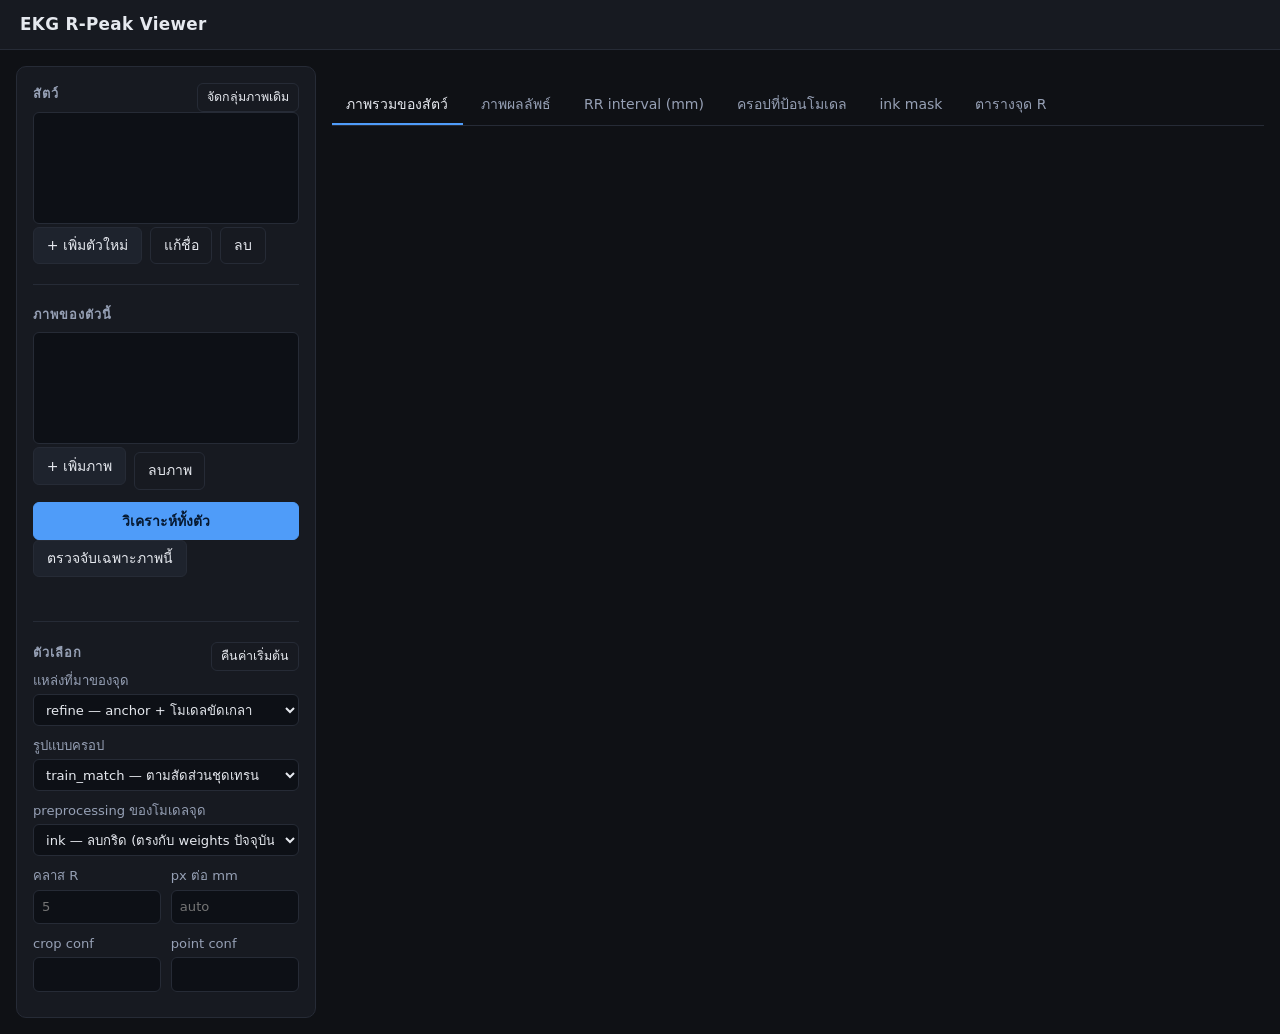
==== webapp/static/index.html @ 008ab10c "Add two-stage EKG R-peak pipeline with web dashboard Detects R peaks on scanned animal (dog/cat) EKG" ====
<!doctype html>
<html lang="th">
<head>
<meta charset="utf-8">
<meta name="viewport" content="width=device-width, initial-scale=1">
<title>EKG R-Peak Viewer</title>
<link rel="stylesheet" href="style.css">
</head>
<body>
<header>
  <h1>EKG R-Peak Viewer</h1>
  <div id="health" class="health"></div>
</header>

<main>
  <aside class="panel">
    <section>
      <div class="row spread">
        <h2>สัตว์</h2>
        <button id="migrateBtn" class="btn tiny ghost"
                title="ย้ายภาพที่วางแบน ๆ ใน data/ เข้าโฟลเดอร์ตามรหัสในชื่อไฟล์">จัดกลุ่มภาพเดิม</button>
      </div>
      <select id="patientSelect" size="6"></select>
      <div class="row">
        <button id="newPatientBtn" class="btn">+ เพิ่มตัวใหม่</button>
        <button id="editPatientBtn" class="btn ghost">แก้ชื่อ</button>
        <button id="delPatientBtn" class="btn ghost danger">ลบ</button>
      </div>

      <form id="newPatientForm" class="subform" hidden>
        <label>รหัส <input id="npId" type="text" placeholder="เช่น D001" required></label>
        <label>ชื่อ <input id="npName" type="text" placeholder="เช่น Buddy"></label>
        <label>หมายเหตุ <input id="npNote" type="text" placeholder="พันธุ์ / อายุ / อาการ"></label>
        <div class="row">
          <button type="submit" class="btn primary tiny">สร้าง</button>
          <button type="button" id="npCancel" class="btn ghost tiny">ยกเลิก</button>
        </div>
      </form>
    </section>

    <section>
      <div class="row spread">
        <h2>ภาพของตัวนี้</h2>
        <span id="imgCount" class="muted"></span>
      </div>
      <select id="imageSelect" size="6"></select>
      <div class="row">
        <label class="btn file">
          + เพิ่มภาพ
          <input id="uploader" type="file" accept=".jpg,.jpeg,.png" multiple hidden>
        </label>
        <button id="delImageBtn" class="btn ghost danger">ลบภาพ</button>
      </div>
      <button id="analyzeBtn" class="btn primary">วิเคราะห์ทั้งตัว</button>
      <button id="runBtn" class="btn">ตรวจจับเฉพาะภาพนี้</button>
      <p id="err" class="err"></p>
    </section>

    <section>
      <div class="row spread">
        <h2>ตัวเลือก</h2>
        <button id="resetOptsBtn" class="btn tiny ghost"
                title="ดึงค่าเริ่มต้นจากเซิร์ฟเวอร์มาใส่ใหม่">คืนค่าเริ่มต้น</button>
      </div>
      <label>แหล่งที่มาของจุด
        <select id="point_mode">
          <option value="refine">refine — anchor + โมเดลขัดเกลา</option>
          <option value="model_only">model_only — เชื่อโมเดลอย่างเดียว</option>
          <option value="anchor_only">anchor_only — ไม่ใช้โมเดลจุด</option>
        </select>
      </label>
      <label>รูปแบบครอป
        <select id="crop_mode">
          <option value="train_match">train_match — ตามสัดส่วนชุดเทรน</option>
          <option value="mm">mm — อิงเส้นกริด</option>
          <option value="anchored">anchored — ขยายจากกล่อง</option>
          <option value="height">height — อิงความสูงกล่อง</option>
          <option value="pitch">pitch — อิงระยะ RR</option>
          <option value="box">box — อิงความกว้างกล่อง</option>
          <option value="stretch">stretch — ยืดกล่องเป็นจัตุรัส</option>
        </select>
      </label>
      <label>preprocessing ของโมเดลจุด
        <select id="point_pre">
          <option value="ink">ink — ลบกริด (ตรงกับ weights ปัจจุบัน)</option>
          <option value="gray">gray</option>
          <option value="gray_contrast">gray_contrast</option>
          <option value="none">none</option>
        </select>
      </label>
      <div class="grid2">
        <label>คลาส R <input id="r_class_id" type="number" placeholder="5"></label>
        <label>px ต่อ mm <input id="px_per_mm" type="number" step="0.1" placeholder="auto"></label>
        <label>crop conf <input id="crop_conf" type="number" step="0.05"></label>
        <label>point conf <input id="point_conf" type="number" step="0.05"></label>
      </div>
    </section>
  </aside>

  <section class="content">
    <div id="viewing" class="viewing" hidden></div>
    <div id="stats" class="stats"></div>
    <div id="warn" class="warn" hidden></div>

    <nav class="tabs">
      <button class="tab active" data-tab="patient">ภาพรวมของสัตว์</button>
      <button class="tab" data-tab="overlay">ภาพผลลัพธ์</button>
      <button class="tab" data-tab="rr">RR interval (mm)</button>
      <button class="tab" data-tab="crops">ครอปที่ป้อนโมเดล</button>
      <button class="tab" data-tab="mask">ink mask</button>
      <button class="tab" data-tab="table">ตารางจุด R</button>
    </nav>

    <div id="tab-patient" class="tabpane">
      <div id="patientHead" class="patient-head"></div>
      <div id="patientAgg" class="stats"></div>
      <div id="patientGrid" class="pgrid"></div>
    </div>

    <div id="tab-overlay" class="tabpane" hidden>
      <div class="row toolbar">
        <label class="chk"><input id="showBoxes" type="checkbox" checked> กรอบจังหวะ</label>
        <label class="chk"><input id="showMarks" type="checkbox" checked> จุด R</label>
        <label class="chk"><input id="showLandmarks" type="checkbox" checked> จุดอื่น ๆ ของโมเดล</label>
        <label class="chk"><input id="showOrigin" type="checkbox" checked> เส้นอ้างอิง x=0</label>
        <label class="chk"><input id="showGrid" type="checkbox"> เส้นกริด 5 mm</label>
        <label>ความกว้าง <input id="zoom" type="range" min="600" max="6000" step="100" value="1600"></label>
        <span class="legend"><i class="dot red"></i>R จากโมเดล <i class="dot orange"></i>R จาก anchor <i class="dot faint"></i>landmark อื่น <i class="dot green"></i>กรอบจังหวะ</span>
      </div>
      <div class="scroller"><img id="overlay" alt=""></div>
    </div>

    <div id="tab-rr" class="tabpane" hidden>
      <p class="hint">ระยะทั้งหมดวัดจากเส้นกริดหลักของภาพ (เส้นละ 5 mm)
        โดยใช้เส้นที่อยู่นอกจังหวะซ้ายสุดเป็น x = 0</p>
      <div id="rrSummary" class="stats"></div>
      <div id="rrChart" class="chartbox"></div>
      <div class="scroller"><table id="rrTable"></table></div>
    </div>

    <div id="tab-crops" class="tabpane" hidden>
      <p class="hint">กากบาทเขียว = ตำแหน่งที่ชุดเทรนวางยอด R ไว้ ครอปเหล่านี้ควรหน้าตาเหมือนภาพชุดเทรนโมเดลจุด</p>
      <div class="scroller"><img id="crops" alt=""></div>
    </div>

    <div id="tab-mask" class="tabpane" hidden>
      <p class="hint">ซ้าย = ภาพจริงของจังหวะ ขวา = ink mask ที่ใช้หายอด R ถ้ามีแถบตั้งพาดเต็มความสูงแปลว่าเส้นกริดหลุดเข้ามา<br>
        <i class="dot green"></i>anchor จาก image processing <i class="dot red"></i>R จากโมเดล <i class="dot orange"></i>R ที่ใช้ค่าจาก anchor <i class="dot faint"></i>landmark อื่น</p>
      <label>จังหวะที่ <input id="maskIndex" type="number" min="0" value="0" style="width:5rem"></label>
      <div class="scroller"><img id="mask" alt=""></div>
    </div>

    <div id="tab-table" class="tabpane" hidden>
      <div class="row toolbar">
        <a id="csvLink" class="btn ghost" href="#">ดาวน์โหลด CSV</a>
        <label class="chk"><input id="onlyFlagged" type="checkbox"> เฉพาะแถวที่ติด flag</label>
      </div>
      <div class="scroller"><table id="table"></table></div>
    </div>
  </section>
</main>

<script src="app.js"></script>
</body>
</html>
---- webapp/static/style.css ----
:root {
  --bg: #0f1115;
  --panel: #171a21;
  --line: #262b36;
  --fg: #e6e9ef;
  --muted: #96a0b5;
  --accent: #4f9cf9;
  --ok: #43c07a;
  --warn: #f0a33a;
  --bad: #ef5a5a;
}

* { box-sizing: border-box; }

body {
  margin: 0;
  background: var(--bg);
  color: var(--fg);
  font: 14px/1.5 "Segoe UI", "Noto Sans Thai", system-ui, sans-serif;
}

header {
  display: flex;
  align-items: center;
  justify-content: space-between;
  gap: 1rem;
  padding: .75rem 1.25rem;
  border-bottom: 1px solid var(--line);
  background: var(--panel);
}

h1 { font-size: 1.05rem; margin: 0; letter-spacing: .02em; }
h2 { font-size: .8rem; margin: 0 0 .5rem; color: var(--muted); text-transform: uppercase; letter-spacing: .08em; }

.health { font-size: .8rem; color: var(--muted); }
.health .bad { color: var(--bad); }
.health .ok { color: var(--ok); }

main { display: grid; grid-template-columns: 300px 1fr; gap: 1rem; padding: 1rem; align-items: start; }

.panel { background: var(--panel); border: 1px solid var(--line); border-radius: 10px; padding: 1rem; position: sticky; top: 1rem; }
.panel section + section { margin-top: 1.25rem; padding-top: 1.25rem; border-top: 1px solid var(--line); }

select, input[type=number], input[type=text] {
  width: 100%;
  background: #0d1016;
  color: var(--fg);
  border: 1px solid var(--line);
  border-radius: 6px;
  padding: .4rem .5rem;
  font: inherit;
}
select[size] { padding: .25rem; }
label { display: block; margin-bottom: .6rem; color: var(--muted); font-size: .82rem; }
label > select, label > input { margin-top: .25rem; color: var(--fg); }

.grid2 { display: grid; grid-template-columns: 1fr 1fr; gap: 0 .6rem; }
.row { display: flex; gap: .5rem; align-items: center; flex-wrap: wrap; }

.btn {
  display: inline-block;
  border: 1px solid var(--line);
  background: #1e232d;
  color: var(--fg);
  border-radius: 6px;
  padding: .45rem .8rem;
  font: inherit;
  cursor: pointer;
  text-decoration: none;
}
.btn:hover { border-color: var(--accent); }
.btn.primary { background: var(--accent); border-color: var(--accent); color: #06182f; font-weight: 600; width: 100%; margin-top: .5rem; }
.btn.primary[disabled] { opacity: .5; cursor: progress; }
.btn.ghost { background: transparent; }
.btn.file { cursor: pointer; }

.err { color: var(--bad); font-size: .82rem; min-height: 1.2em; margin: .5rem 0 0; white-space: pre-wrap; }

.content { min-width: 0; }

.stats { display: flex; flex-wrap: wrap; gap: .5rem; margin-bottom: .75rem; }
.chip { background: var(--panel); border: 1px solid var(--line); border-radius: 999px; padding: .3rem .75rem; font-size: .82rem; }
.chip b { color: var(--fg); }
.chip span { color: var(--muted); }
.chip.good { border-color: var(--ok); }
.chip.bad { border-color: var(--bad); }

.warn { background: #3a2a12; border: 1px solid var(--warn); color: #ffd9a0; padding: .6rem .9rem; border-radius: 8px; margin-bottom: .75rem; font-size: .85rem; }

.tabs { display: flex; gap: .25rem; border-bottom: 1px solid var(--line); margin-bottom: .75rem; }
.tab { background: none; border: none; border-bottom: 2px solid transparent; color: var(--muted); padding: .5rem .9rem; cursor: pointer; font: inherit; }
.tab.active { color: var(--fg); border-bottom-color: var(--accent); }

.toolbar { margin-bottom: .6rem; color: var(--muted); font-size: .82rem; }
.chk { display: inline-flex; align-items: center; gap: .35rem; margin: 0; }
.chk input { width: auto; margin: 0; }
.legend { margin-left: auto; display: inline-flex; align-items: center; gap: .4rem; }
.dot { width: .7rem; height: .7rem; border-radius: 50%; display: inline-block; margin-left: .5rem; }
.dot.red { background: #ef4444; }
.dot.orange { background: #f59e0b; }
.dot.green { background: #3ec46d; }
.dot.faint { background: #ef4444; opacity: .45; width: .45rem; height: .45rem; }

.hint { color: var(--muted); font-size: .82rem; margin: 0 0 .6rem; }

.scroller { overflow: auto; border: 1px solid var(--line); border-radius: 8px; background: #0b0d12; max-height: 78vh; }
.scroller img { display: block; image-rendering: crisp-edges; }

table { border-collapse: collapse; width: 100%; font-size: .82rem; }
th, td { padding: .35rem .6rem; text-align: right; border-bottom: 1px solid var(--line); white-space: nowrap; }
th { position: sticky; top: 0; background: var(--panel); color: var(--muted); text-align: right; z-index: 1; }
td:first-child, th:first-child { text-align: left; }
tr.flagged td { background: #3a2a12; }
tr.anchor td:nth-child(7) { color: var(--warn); }

@media (max-width: 900px) {
  main { grid-template-columns: 1fr; }
  .panel { position: static; }
}

.chartbox { border: 1px solid var(--line); border-radius: 8px; background: #0b0d12; padding: .75rem; margin-bottom: .75rem; overflow-x: auto; }
.chartbox svg { display: block; }
.chartbox .bar { fill: var(--accent); }
.chartbox .bar.out { fill: var(--warn); }
.chartbox .mean { stroke: var(--ok); stroke-dasharray: 4 3; }
.chartbox text { fill: var(--muted); font-size: 10px; }

/* ---------- ทะเบียนสัตว์ ---------- */
.row.spread { justify-content: space-between; width: 100%; }
.btn.tiny { padding: .25rem .55rem; font-size: .78rem; }
.btn.danger:hover { border-color: var(--bad); color: var(--bad); }
.muted { color: var(--muted); font-size: .78rem; }
.subform { margin-top: .6rem; padding-top: .6rem; border-top: 1px dashed var(--line); }
.subform input { margin-top: .2rem; }

.patient-head { margin-bottom: .75rem; }
.patient-head h3 { margin: 0 0 .15rem; font-size: 1.15rem; }
.patient-head .pid { color: var(--muted); font-size: .85rem; font-weight: 400; margin-left: .4rem; }

.pgrid { display: grid; grid-template-columns: repeat(auto-fill, minmax(430px, 1fr)); gap: .75rem; }
.pcard { background: var(--panel); border: 1px solid var(--line); border-radius: 10px; overflow: hidden; }
.pcard-img { background: #0b0d12; overflow: auto; }
.pcard-img img { display: block; width: 100%; height: auto; }
.pcard-body { padding: .6rem .75rem .75rem; }
.pcard-title { font-size: .85rem; margin-bottom: .35rem; word-break: break-all; }
.pcard-stats { display: flex; flex-wrap: wrap; gap: .5rem 1rem; font-size: .8rem;
               color: var(--muted); margin-bottom: .6rem; }
.pcard-stats b { color: var(--fg); }
.tag { border: 1px solid var(--line); border-radius: 999px; padding: 0 .5rem; font-size: .75rem; }
.tag.bad { border-color: var(--bad); color: var(--bad); }

.viewing { display: flex; align-items: center; gap: .5rem; margin-bottom: .5rem;
           font-size: .85rem; color: var(--muted); }
.viewing b { color: var(--fg); }
.viewing .spin { color: var(--accent); }
select#imageSelect option:checked { background: #24405e; }
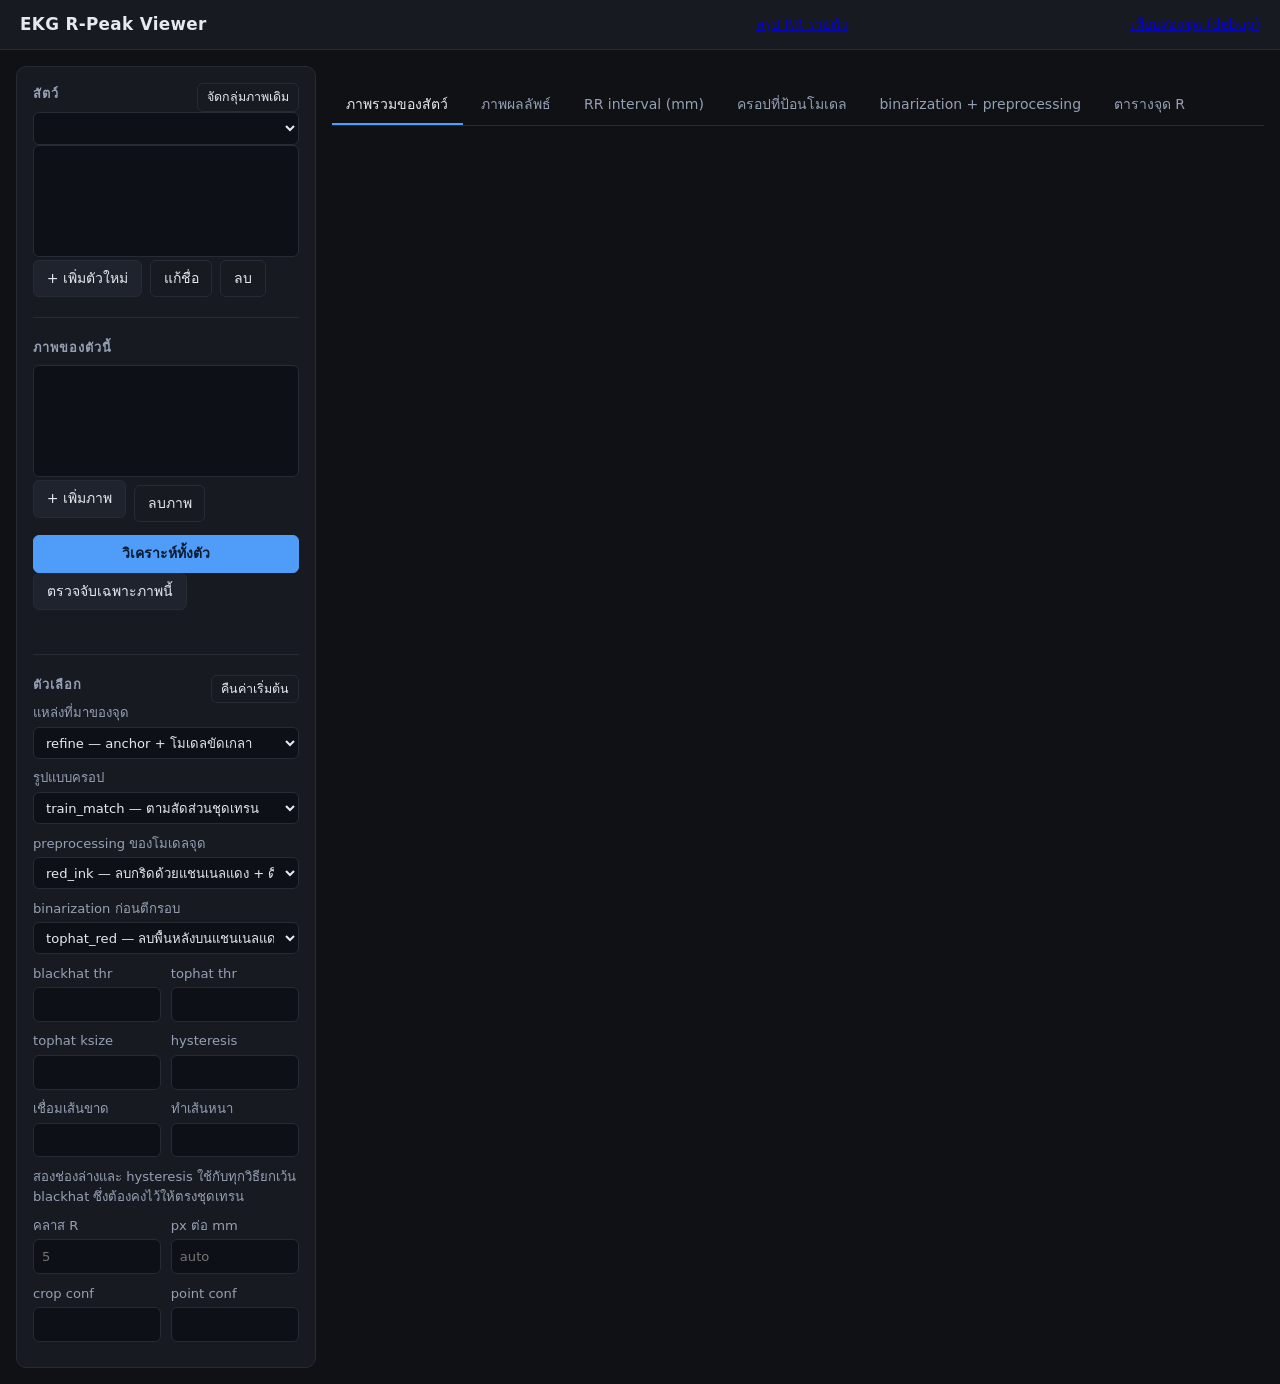
==== commit 53ce609c: "Retune preprocessing, persist results, add RR analysis and debug tooling Preprocessing, chosen by me" ====
--- a/webapp/static/index.html
+++ b/webapp/static/index.html
@@ -10,6 +10,8 @@
 <header>
   <h1>EKG R-Peak Viewer</h1>
   <div id="health" class="health"></div>
+  <a class="dbglink" href="rr.html">สรุป RR รายตัว</a>
+  <a class="dbglink" href="debug.html">เทียบสองชุด (debug)</a>
 </header>
 
 <main>
@@ -20,6 +22,7 @@
         <button id="migrateBtn" class="btn tiny ghost"
                 title="ย้ายภาพที่วางแบน ๆ ใน data/ เข้าโฟลเดอร์ตามรหัสในชื่อไฟล์">จัดกลุ่มภาพเดิม</button>
       </div>
+      <select id="groupFilter" title="กรองตามประเภท"></select>
       <select id="patientSelect" size="6"></select>
       <div class="row">
         <button id="newPatientBtn" class="btn">+ เพิ่มตัวใหม่</button>
@@ -30,6 +33,8 @@
       <form id="newPatientForm" class="subform" hidden>
         <label>รหัส <input id="npId" type="text" placeholder="เช่น D001" required></label>
         <label>ชื่อ <input id="npName" type="text" placeholder="เช่น Buddy"></label>
+        <label>ประเภท <input id="npGroup" type="text" placeholder="เช่น Normal" list="groupList"></label>
+        <datalist id="groupList"></datalist>
         <label>หมายเหตุ <input id="npNote" type="text" placeholder="พันธุ์ / อายุ / อาการ"></label>
         <div class="row">
           <button type="submit" class="btn primary tiny">สร้าง</button>
@@ -82,12 +87,34 @@
       </label>
       <label>preprocessing ของโมเดลจุด
         <select id="point_pre">
-          <option value="ink">ink — ลบกริด (ตรงกับ weights ปัจจุบัน)</option>
+          <option value="red_ink">red_ink — ลบกริดด้วยแชนเนลแดง + ดึงคอนทราสต์ (ค่าเริ่มต้น)</option>
+          <option value="ink">ink — ลบกริดด้วย saturation (ตรงกับ weights ที่เทรน)</option>
+          <option value="red_contrast">red_contrast — แชนเนลแดง ดึงคอนทราสต์ ไม่ binarize</option>
           <option value="gray">gray</option>
           <option value="gray_contrast">gray_contrast</option>
           <option value="none">none</option>
         </select>
       </label>
+      <label>binarization ก่อนตีกรอบ
+        <select id="crop_pre">
+          <option value="tophat_red">tophat_red — ลบพื้นหลังบนแชนเนลแดง กริดหายมากสุด (ค่าเริ่มต้น)</option>
+          <option value="tophat_gray">tophat_gray — ลบพื้นหลังด้วย closing บนภาพเทา</option>
+          <option value="blackhat">blackhat — ตรงกับชุดเทรน</option>
+          <option value="blackhat_otsu">blackhat_otsu — เกณฑ์ปรับตามภาพ</option>
+          <option value="adaptive">adaptive — threshold ตามหน้าต่าง</option>
+          <option value="ink">ink — ตัดกริดด้วยสี</option>
+          <option value="red">red — ใช้แชนเนลแดง กริดหายเอง</option>
+        </select>
+      </label>
+      <div class="grid2">
+        <label>blackhat thr <input id="blackhat_thr" type="number" step="1" min="0" max="60"></label>
+        <label>tophat thr <input id="crop_pre_thr" type="number" step="1" min="1" max="80"></label>
+        <label>tophat ksize <input id="crop_pre_ksize" type="number" step="2" min="3" max="51"></label>
+        <label>hysteresis <input id="crop_pre_hyst" type="number" step="0.05" min="0" max="1"></label>
+        <label>เชื่อมเส้นขาด <input id="crop_pre_close" type="number" step="2" min="0" max="15"></label>
+        <label>ทำเส้นหนา <input id="crop_pre_dilate" type="number" step="1" min="0" max="6"></label>
+      </div>
+      <p class="hint">สองช่องล่างและ hysteresis ใช้กับทุกวิธียกเว้น blackhat ซึ่งต้องคงไว้ให้ตรงชุดเทรน</p>
       <div class="grid2">
         <label>คลาส R <input id="r_class_id" type="number" placeholder="5"></label>
         <label>px ต่อ mm <input id="px_per_mm" type="number" step="0.1" placeholder="auto"></label>
@@ -107,7 +134,7 @@
       <button class="tab" data-tab="overlay">ภาพผลลัพธ์</button>
       <button class="tab" data-tab="rr">RR interval (mm)</button>
       <button class="tab" data-tab="crops">ครอปที่ป้อนโมเดล</button>
-      <button class="tab" data-tab="mask">ink mask</button>
+      <button class="tab" data-tab="mask">binarization + preprocessing</button>
       <button class="tab" data-tab="table">ตารางจุด R</button>
     </nav>
 
@@ -144,6 +171,22 @@
     </div>
 
     <div id="tab-mask" class="tabpane" hidden>
+      <h3 class="secttl">binarization ที่ป้อนโมเดลครอป (ก่อนตีกรอบ)</h3>
+      <p class="hint">นี่คือภาพที่โมเดลครอปเห็นจริง ปรับค่าในแถบ "ตัวเลือก" แล้วภาพนี้เปลี่ยนทันที
+        โดยไม่ต้องรันตรวจจับใหม่ ดูสองอย่าง: ปลายยอด R ยังอยู่ครบไหม และกริดเหลือมากจนกลบเส้นหรือเปล่า</p>
+      <div class="row toolbar">
+        <label>ความกว้าง <input id="prebinZoom" type="range" min="600" max="6000" step="100" value="1600"></label>
+        <span id="prebinNote" class="legend"></span>
+      </div>
+      <div class="scroller"><img id="prebin" alt=""></div>
+
+      <h3 class="secttl">preprocessing ที่ป้อนโมเดลจุด (หลังตัดครอป)</h3>
+      <p class="hint">ครอปจริงที่ส่งเข้าโมเดลจุด ผ่าน <b>preprocessing ของโมเดลจุด</b> ในแถบตัวเลือกแล้ว
+        กากบาทเขียว = ตำแหน่งที่ชุดเทรนวางยอด R ไว้ (ราว 10% จากขอบบน) ครอปพวกนี้ควรหน้าตา
+        เหมือนภาพชุดเทรนโมเดลจุด</p>
+      <div class="scroller"><img id="cropsInMask" alt=""></div>
+
+      <h3 class="secttl">ink mask ของจังหวะเดียว (ใช้หายอด R ด้วย image processing)</h3>
       <p class="hint">ซ้าย = ภาพจริงของจังหวะ ขวา = ink mask ที่ใช้หายอด R ถ้ามีแถบตั้งพาดเต็มความสูงแปลว่าเส้นกริดหลุดเข้ามา<br>
         <i class="dot green"></i>anchor จาก image processing <i class="dot red"></i>R จากโมเดล <i class="dot orange"></i>R ที่ใช้ค่าจาก anchor <i class="dot faint"></i>landmark อื่น</p>
       <label>จังหวะที่ <input id="maskIndex" type="number" min="0" value="0" style="width:5rem"></label>
--- a/webapp/static/style.css
+++ b/webapp/static/style.css
@@ -154,3 +154,31 @@
 .viewing b { color: var(--fg); }
 .viewing .spin { color: var(--accent); }
 select#imageSelect option:checked { background: #24405e; }
+
+.secttl {
+  margin: 1.2rem 0 .4rem;
+  font-size: .95rem;
+  color: var(--fg, #dbe2ea);
+}
+.secttl:first-child { margin-top: 0; }
+
+/* หน้าเทียบสองชุด */
+.cmp { display: grid; grid-template-columns: 1fr 1fr; gap: 1rem; align-items: start; }
+.side { border: 1px solid #2a3140; border-radius: 8px; padding: .8rem; min-width: 0; }
+.side h2 { margin-top: 0; }
+.shot { margin: .8rem 0; }
+.shot img { max-width: 100%; display: block; border: 1px solid #2a3140; }
+.shot figcaption { font-size: .8rem; opacity: .75; margin: .2rem 0; }
+@media (max-width: 900px) { .cmp { grid-template-columns: 1fr; } }
+.dbglink { font-size: .85rem; opacity: .8; margin-left: 1rem; }
+.dbg { padding: 1rem 1.2rem; }
+.dbg h1 { font-size: 1.15rem; }
+.fromdata { margin: .5rem 0; font-size: .85rem; }
+.fromdata summary { cursor: pointer; opacity: .85; }
+.fromdata .dataList { width: 100%; margin: .4rem 0; font-size: .8rem; }
+.fromdata .filter { flex: 1 1 8rem; min-width: 0; }
+.tbl.methods { margin-bottom: .8rem; }
+.tbl.methods td { vertical-align: top; }
+th.sortable { cursor: pointer; user-select: none; white-space: nowrap; }
+th.sortable.on { color: #7aa2f7; }
+.sem { opacity: .6; font-size: .85em; }
